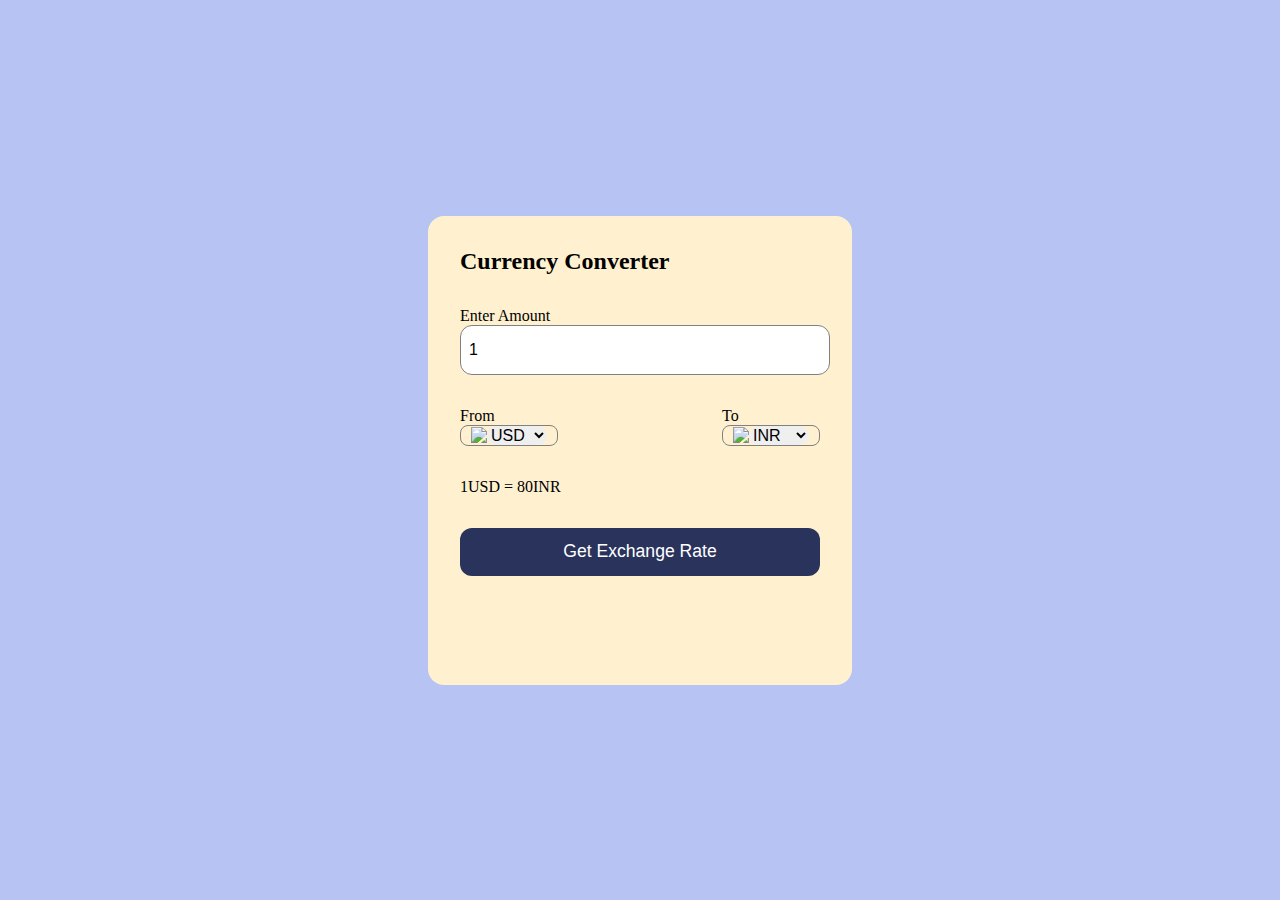
==== Currency Converter/index.html @ 203ab013 "Currency Converter Added" ====
<!DOCTYPE html>
<html lang="en">
<head>
<meta charset="UTF-8" />
<meta name="viewport" content="width=device-width, initial-scale=1.0" />
<title>Currency Converter</title>
<link href="style.css" rel="stylesheet" />
<link
    rel="stylesheet"
    href="https://cdnjs.cloudflare.com/ajax/libs/font-awesome/6.5.1/css/all.min.css"
    integrity="sha512-DTOQO9RWCH3ppGqcWaEA1BIZOC6xxalwEsw9c2QQeAIftl+Vegovlnee1c9QX4TctnWMn13TZye+giMm8e2LwA=="
    crossorigin="anonymous"
    referrerpolicy="no-referrer"
/>
</head>
<body>
    <div class="container">
    <h2>Currency Converter</h2>
    <form>
        <div class="amount">
            <p>Enter Amount</p>
            <input value="1" type="text" />
        </div>
        <div class="dropdown">
            <div class="from">
                <p>From</p>
                <div class="select-container">
                    <img src="https://flagsapi.com/US/flat/64.png" />
                    <select name="from"></select>
                </div>
            </div>
            <i class="fa-solid fa-arrow-right-arrow-left"></i>
            <div class="to">
                <p>To</p>
                <div class="select-container">
                    <img src="https://flagsapi.com/IN/flat/64.png" />
                    <select name="to"></select>
                </div>
            </div>
        </div>
        <div class="msg">1USD = 80INR</div>
            <button>Get Exchange Rate</button>
    </form>
    </div>
    <script src="codes.js"></script>
    <script src="script.js"></script>
</body>
</html>
---- Currency Converter/style.css ----
* {
    margin: 0;
    padding: 0;
}

body {
    display: flex;
    justify-content: center;
    align-items: center;
    min-height: 100vh;
    background-color: #B7C3F3;
}

.container {
    background-color: #FFF1D0;
    padding: 2rem;
    border-radius: 1rem;
    min-height: 45vh;
    width: 40vh;
}

form {
    margin: 2rem 0 1rem 0;
}

form select, button, input {
    width: 100%;
    border: none;
    outline: none;
    border-radius: 0.75rem;
}

form input {
    border: 1px solid grey;
    font-size: 1rem;
    height: 3rem;
    padding-left: 0.5rem;
}

.dropdown {
    display: flex;
    justify-content: space-between;
    align-items: center;
    margin-top: 2rem
}

.select-container {
    display: flex;
    width: 6rem;
    justify-content: center;
    align-items: center;
    border-radius: 0.5rem;
    border: 1px solid grey;
}

.select-container img{
    max-width: 2rem;
}

.dropdown i {
    font-size: 1.5rem;
    margin-top: 1rem;
}

.select-container select {
    font-size: 1rem;
    width: auto;
}

.msg {
    margin: 2rem 0 2rem 0;
}

form button {
    height: 3rem;
    background-color: #29335C;
    color: white;
    font-size: 1.10rem;
    cursor: pointer;
}
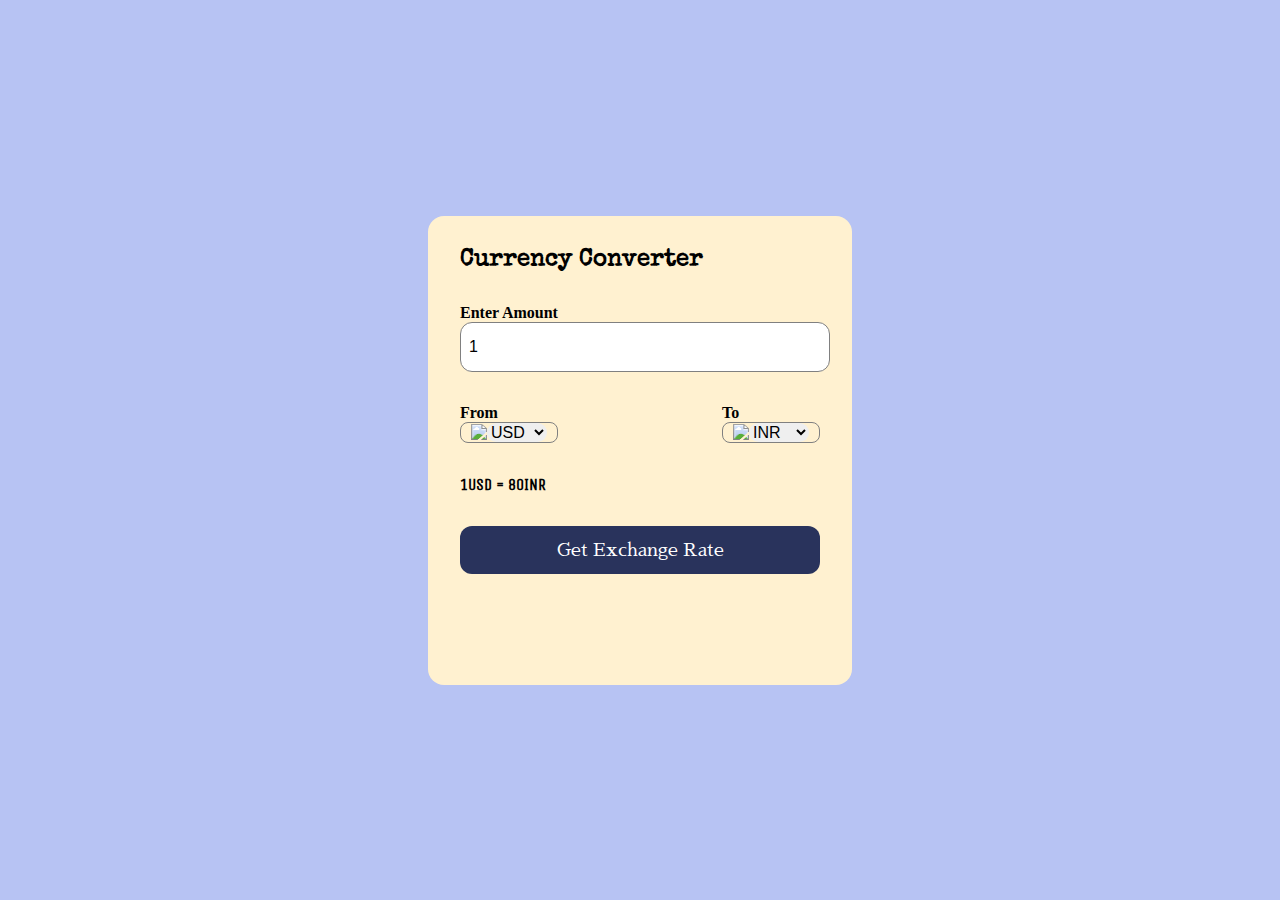
==== commit ff1565c6: "Update" ====
--- a/Currency Converter/index.html
+++ b/Currency Converter/index.html
@@ -4,6 +4,9 @@
 <meta charset="UTF-8" />
 <meta name="viewport" content="width=device-width, initial-scale=1.0" />
 <title>Currency Converter</title>
+<link rel="preconnect" href="https://fonts.googleapis.com">
+<link rel="preconnect" href="https://fonts.gstatic.com" crossorigin>
+<link href="https://fonts.googleapis.com/css2?family=Sawarabi+Mincho&family=Special+Elite&family=Unica+One&display=swap" rel="stylesheet">
 <link href="style.css" rel="stylesheet" />
 <link
     rel="stylesheet"
@@ -18,12 +21,12 @@
     <h2>Currency Converter</h2>
     <form>
         <div class="amount">
-            <p>Enter Amount</p>
+            <p class="para">Enter Amount</p>
             <input value="1" type="text" />
         </div>
         <div class="dropdown">
             <div class="from">
-                <p>From</p>
+                <p class="para">From</p>
                 <div class="select-container">
                     <img src="https://flagsapi.com/US/flat/64.png" />
                     <select name="from"></select>
@@ -31,7 +34,7 @@
             </div>
             <i class="fa-solid fa-arrow-right-arrow-left"></i>
             <div class="to">
-                <p>To</p>
+                <p class="para">To</p>
                 <div class="select-container">
                     <img src="https://flagsapi.com/IN/flat/64.png" />
                     <select name="to"></select>
@@ -39,7 +42,7 @@
             </div>
         </div>
         <div class="msg">1USD = 80INR</div>
-            <button>Get Exchange Rate</button>
+        <button id="btn">Get Exchange Rate</button>
     </form>
     </div>
     <script src="codes.js"></script>
--- a/Currency Converter/style.css
+++ b/Currency Converter/style.css
@@ -9,6 +9,18 @@
     align-items: center;
     min-height: 100vh;
     background-color: #B7C3F3;
+}
+
+#btn {
+    font-family: 'Sawarabi Mincho', serif;
+}
+
+h2 {
+    font-family: 'Special Elite', system-ui;
+}
+
+.para {
+    font-weight: bold;
 }
 
 .container {
@@ -69,6 +81,8 @@
 
 .msg {
     margin: 2rem 0 2rem 0;
+    font-family: 'Unica One', sans-serif;
+    font-weight: bold;
 }
 
 form button {
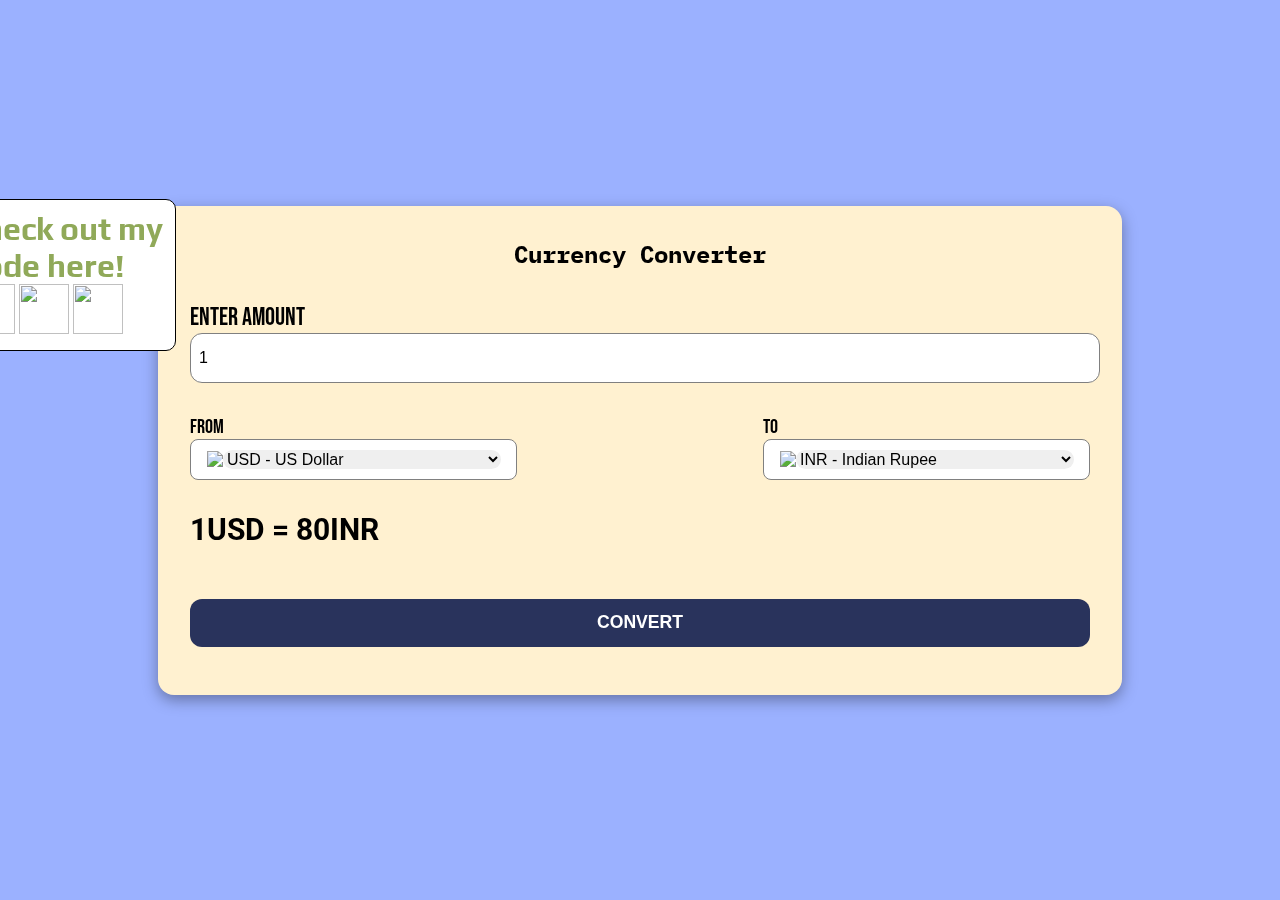
==== commit ae4247e8: "Update" ====
--- a/Currency Converter/index.html
+++ b/Currency Converter/index.html
@@ -6,7 +6,10 @@
 <title>Currency Converter</title>
 <link rel="preconnect" href="https://fonts.googleapis.com">
 <link rel="preconnect" href="https://fonts.gstatic.com" crossorigin>
-<link href="https://fonts.googleapis.com/css2?family=Sawarabi+Mincho&family=Special+Elite&family=Unica+One&display=swap" rel="stylesheet">
+<link href="https://fonts.googleapis.com/css2?family=Bahianita&family=Bebas+Neue&family=Exo+2:ital,wght@0,100..900;1,100..900&family=IBM+Plex+Mono&family=Roboto&display=swap" rel="stylesheet">
+<link rel="preconnect" href="https://fonts.googleapis.com">
+<link rel="preconnect" href="https://fonts.gstatic.com" crossorigin>
+<link href="https://fonts.googleapis.com/css2?family=Play&display=swap" rel="stylesheet">
 <link href="style.css" rel="stylesheet" />
 <link
     rel="stylesheet"
@@ -17,16 +20,22 @@
 />
 </head>
 <body>
+    <div id="contact">
+        <h1 id="contact-heading">Check out my Code here!</h1>
+        <a href="https://github.com/harshit-46" target="_blank"><img src="https://encrypted-tbn0.gstatic.com/images?q=tbn:ANd9GcSOjCGcYwl04G5JUZtJ-1_1n2p3BTq6Ec9C0Q&usqp=CAU" class="logos" id="github-logo"></a>
+        <a href="https://www.linkedin.com/in/harshithere/" target="_blank"><img src="https://encrypted-tbn0.gstatic.com/images?q=tbn:ANd9GcQbZcekYM3PNbftfTsBHu9H_OdNH0vqiQK3gA&usqp=CAU" class="logos"></a>
+        <a href="https://codepen.io/harshit-25" target="_blank"><img src="https://seeklogo.com/images/C/codepen-logo-FDEB3664F1-seeklogo.com.png" class="logos"></a>
+    </div>
     <div class="container">
     <h2>Currency Converter</h2>
     <form>
         <div class="amount">
-            <p class="para">Enter Amount</p>
+            <p id="para-1">Enter Amount</p>
             <input value="1" type="text" />
         </div>
         <div class="dropdown">
             <div class="from">
-                <p class="para">From</p>
+                <p>From</p>
                 <div class="select-container">
                     <img src="https://flagsapi.com/US/flat/64.png" />
                     <select name="from"></select>
@@ -34,7 +43,7 @@
             </div>
             <i class="fa-solid fa-arrow-right-arrow-left"></i>
             <div class="to">
-                <p class="para">To</p>
+                <p>To</p>
                 <div class="select-container">
                     <img src="https://flagsapi.com/IN/flat/64.png" />
                     <select name="to"></select>
@@ -42,10 +51,11 @@
             </div>
         </div>
         <div class="msg">1USD = 80INR</div>
-        <button id="btn">Get Exchange Rate</button>
+        <button>CONVERT</button>
     </form>
     </div>
     <script src="codes.js"></script>
+    <script src="symbols.js"></script>
     <script src="script.js"></script>
 </body>
 </html>--- a/Currency Converter/style.css
+++ b/Currency Converter/style.css
@@ -8,19 +8,12 @@
     justify-content: center;
     align-items: center;
     min-height: 100vh;
-    background-color: #B7C3F3;
+    background-color: #9BB1FF;
 }
 
-#btn {
-    font-family: 'Sawarabi Mincho', serif;
-}
-
-h2 {
-    font-family: 'Special Elite', system-ui;
-}
-
-.para {
-    font-weight: bold;
+h2{
+    font-family: "IBM Plex Mono", monospace;
+    text-align: center;
 }
 
 .container {
@@ -28,7 +21,8 @@
     padding: 2rem;
     border-radius: 1rem;
     min-height: 45vh;
-    width: 40vh;
+    width: 100vh;
+    box-shadow: rgba(0, 0, 0, 0.35) 0px 5px 15px;
 }
 
 form {
@@ -40,6 +34,21 @@
     border: none;
     outline: none;
     border-radius: 0.75rem;
+}
+
+.from {
+    font-family: "Bebas Neue", sans-serif;
+    font-size: 20px;
+}
+
+.to {
+    font-family: "Bebas Neue", sans-serif;
+    font-size: 20px;
+}
+
+#para-1 {
+    font-family: "Bebas Neue", sans-serif;
+    font-size: 25px;
 }
 
 form input {
@@ -58,11 +67,14 @@
 
 .select-container {
     display: flex;
-    width: 6rem;
+    width: 20rem;
+    height: 35px;
     justify-content: center;
     align-items: center;
     border-radius: 0.5rem;
     border: 1px solid grey;
+    padding: 2px 2px 2px 3px;
+    background-color: white;
 }
 
 .select-container img{
@@ -81,14 +93,44 @@
 
 .msg {
     margin: 2rem 0 2rem 0;
-    font-family: 'Unica One', sans-serif;
+    font-family: "Roboto", sans-serif;
+    font-size: 30px;
     font-weight: bold;
 }
 
 form button {
+    margin-top: 20px;
     height: 3rem;
     background-color: #29335C;
     color: white;
     font-size: 1.10rem;
     cursor: pointer;
+    font-weight: bold;
+}
+
+#contact {
+    border: 1px solid black;
+    width: 210px;
+    height: 140px;
+    position: absolute;
+    margin-top: -350px;
+    margin-left: -1150px;
+    padding-left: 10px;
+    padding-top: 10px;
+    background-color: white;
+    border-radius: 10px ;
+}
+
+#contact-heading {
+    color: #90A959;
+    font-family: "Play", sans-serif;
+}
+
+.logos{
+    height: 50px;
+    width: 50px;
+    mix-blend-mode: multiply;
+    object-fit: cover;
+    justify-content: center;
+    align-items: center;
 }